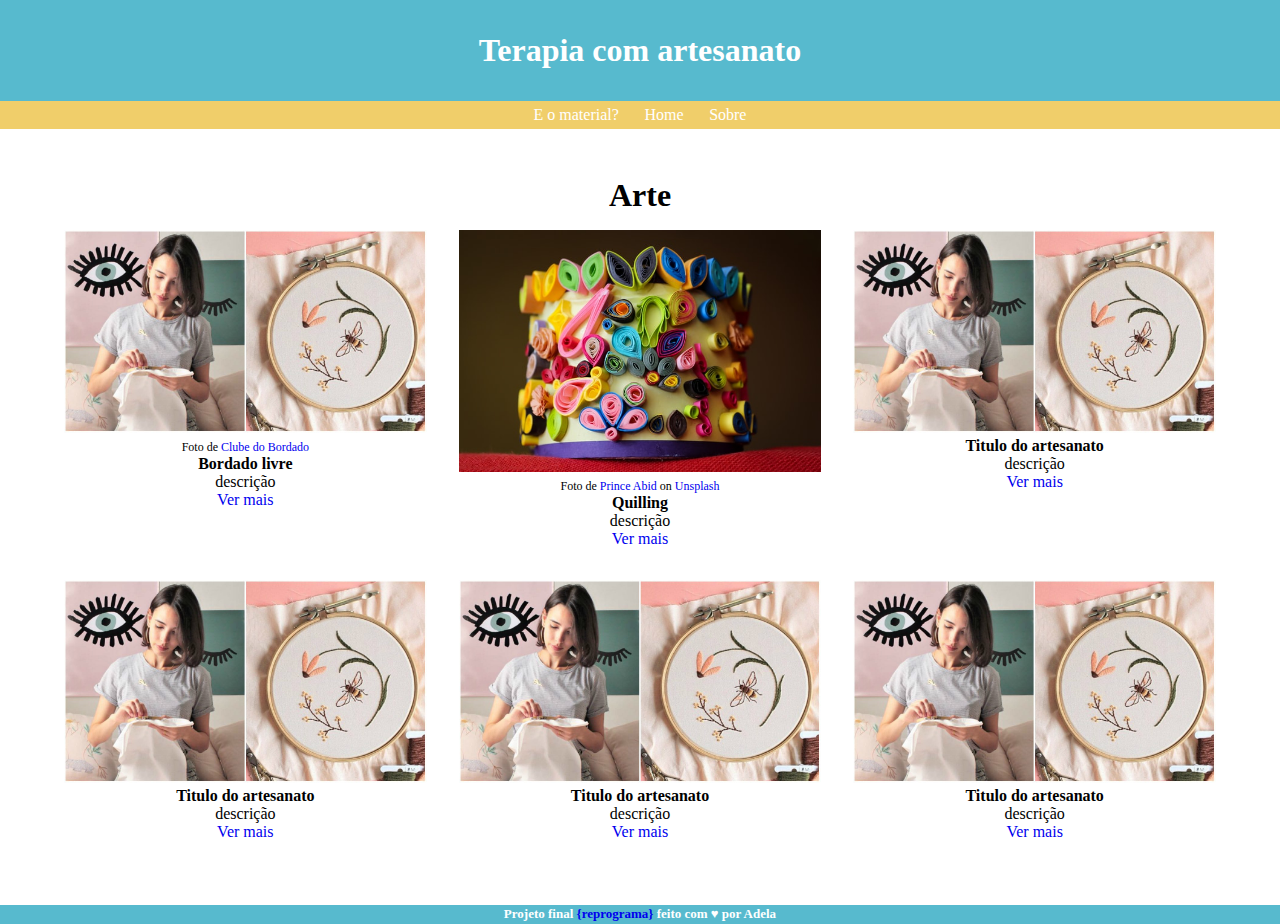
==== index.html @ 6efe12b2 "Nav teste" ====
<!DOCTYPE html>
<html lang="pt-br">
<head>
    <meta charset="UTF-8">
    <meta name="viewport" content="width=device-width, initial-scale=1.0">
    <link rel="stylesheet" type="text/css" href="estilotodos/allstyle.css"/>
    <link rel="stylesheet" type="text/css" href="style.css"/>
    <title>T.A</title>
</head>
<body>

    <header>
        <h1>Terapia com artesanato</h1>
    </header>
        
    <nav>
        <ul>
            <a href="material/material.html">E o material?</a>
        </ul>
        <ul>
            <a href="#">Home</a>
        </ul>
        <ul>
            <a href="sobre/sobre.html">Sobre</a>
        </ul>
    </nav>

    <section>
        <h1 class="title-section">Arte </h1>
        <article>
            <div class="div-container">
                <img src="imagens/clube-do-bordado.jpg" alt="imagem"/>
                    <span>Foto de <a href="https://oclubedobordado.com.br/">Clube do Bordado</a></span>
                <h4>Bordado livre</h4>
                <p>descrição</p>
                <a href="../bordado/bordado.html">Ver mais</a>
            </div>

            <div class="div-container">
                <img src="imagens/quilling.jpg" alt="imagem"/>
                    <span>Foto de <a href="https://unsplash.com/@princeabid708?utm_source=unsplash&amp;utm_medium=referral&amp;utm_content=creditCopyText">Prince Abid</a> on <a href="https://unsplash.com/@dels_1/likes?utm_source=unsplash&amp;utm_medium=referral&amp;utm_content=creditCopyText">Unsplash</a></span>
                <h4>Quilling</h4>
                <p>descrição</p>
                <a href="#">Ver mais</a>
            </div>
        
            <div class="div-container">
                <img src="imagens/clube-do-bordado.jpg" alt="imagem"/>
                <h4>Titulo do artesanato</h4>
                <p>descrição</p>
                <a href="#">Ver mais</a>
            </div>  
            <div class="div-container">
                <img src="imagens/clube-do-bordado.jpg" alt="imagem"/>
                <h4>Titulo do artesanato</h4>
                <p>descrição</p>
                <a href="#">Ver mais</a>
            </div>  
            <div class="div-container">
                <img src="imagens/clube-do-bordado.jpg" alt="imagem"/>
                <h4>Titulo do artesanato</h4>
                <p>descrição</p>
                <a href="#">Ver mais</a>
            </div>  
            <div class="div-container">
                <img src="imagens/clube-do-bordado.jpg" alt="imagem"/>
                <h4>Titulo do artesanato</h4>
                <p>descrição</p>
                <a href="#">Ver mais</a>
            </div>  
        </article>
    </section>

    <footer>
        <p>Projeto final <a href="https://reprograma.com.br/">{reprograma}</a> feito com &hearts; por Adela</p>
    </footer>

</body>
</html>
---- estilotodos/allstyle.css ----
/*  DESKTOP-FIRST */

/* CORES */
/* background-color: #83A603; VERDE*/
/* background-color: #57bace; AZUL */
/* background-color: #f0ce6a; AMARELO */

* {
    margin: 0;
    padding: 0;
    border: none;
    text-decoration: none;
}

header {
    color: #FFFFFF;
    background-color: #57bace;
    text-align: center;

    padding: 2rem;
}

nav {
    background-color: #f0ce6a;
    /* margin: 0 35%; */

    display: flex;
    justify-content: center;
}

nav ul {
    padding: 0.3rem 0.8rem;
}

nav ul:hover{
    font-weight: bold;
    transition: 1s;
    background-color: #c49b20;
}

nav ul a {
    color: #FFF;
}

footer {
    color: #FFF;
    background-color: #57bace;

    padding: 0.09rem 0;
    margin-bottom: 0;

    text-align: center;
    position: relative;
}

footer p{
    font-size: 13px;
    font-weight: bold;
}

@media screen and (max-width: 960px) {
    nav{
        display: none;
    }
}
---- style.css ----
section {
  margin: 3rem;
}

.title-section {
  text-align: center;
}

article {
  display: grid;
  grid-template-columns: auto auto auto;
}

.div-container {
  text-align: center;
  padding: 1rem;
  width: auto;
}

img {
  width: 100%;
}

span {
  font-size: 12px;
}

@media screen and (max-width: 960px) {
  article {
    display: grid;
    grid-template-columns: auto auto;
  }
}
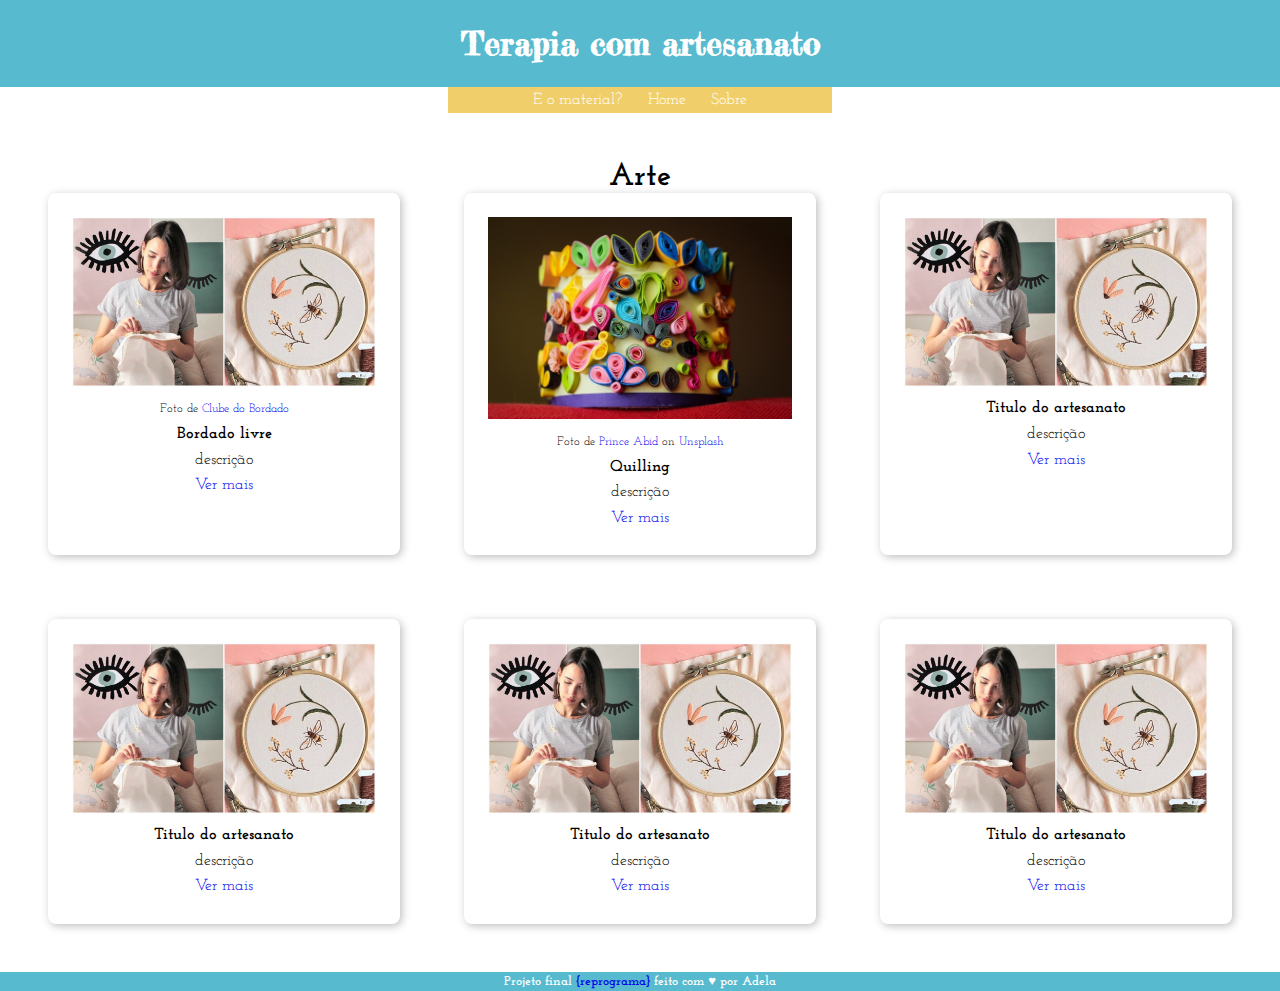
==== commit 8d09c8d9: "Home" ====
--- a/index.html
+++ b/index.html
@@ -3,6 +3,7 @@
 <head>
     <meta charset="UTF-8">
     <meta name="viewport" content="width=device-width, initial-scale=1.0">
+    <link href="https://fonts.googleapis.com/css2?family=Fredericka+the+Great&family=Josefin+Slab:wght@300;700&display=swap" rel="stylesheet"> 
     <link rel="stylesheet" type="text/css" href="estilotodos/allstyle.css"/>
     <link rel="stylesheet" type="text/css" href="style.css"/>
     <title>T.A</title>
@@ -23,12 +24,16 @@
         <ul>
             <a href="sobre/sobre.html">Sobre</a>
         </ul>
+
+        <div class="menu-hamburguer">
+            
+        </div>
     </nav>
 
     <section>
         <h1 class="title-section">Arte </h1>
         <article>
-            <div class="div-container">
+            <div class="div-container" onclick="redirecionar()">
                 <img src="imagens/clube-do-bordado.jpg" alt="imagem"/>
                     <span>Foto de <a href="https://oclubedobordado.com.br/">Clube do Bordado</a></span>
                 <h4>Bordado livre</h4>
@@ -50,6 +55,7 @@
                 <p>descrição</p>
                 <a href="#">Ver mais</a>
             </div>  
+            
             <div class="div-container">
                 <img src="imagens/clube-do-bordado.jpg" alt="imagem"/>
                 <h4>Titulo do artesanato</h4>
@@ -75,5 +81,6 @@
         <p>Projeto final <a href="https://reprograma.com.br/">{reprograma}</a> feito com &hearts; por Adela</p>
     </footer>
 
+    <script type="text/javascript" src="script/script.js"></script>
 </body>
 </html>--- a/estilotodos/allstyle.css
+++ b/estilotodos/allstyle.css
@@ -10,19 +10,23 @@
     padding: 0;
     border: none;
     text-decoration: none;
+    font-family: 'Josefin Slab', serif;
 }
 
 header {
     color: #FFFFFF;
     background-color: #57bace;
     text-align: center;
-
-    padding: 2rem;
+    
+    padding: 1.5rem;
+}
+header h1{
+    font-family: 'Fredericka the Great', cursive;
 }
 
 nav {
     background-color: #f0ce6a;
-    /* margin: 0 35%; */
+    margin: 0 35%;
 
     display: flex;
     justify-content: center;
@@ -33,7 +37,6 @@
 }
 
 nav ul:hover{
-    font-weight: bold;
     transition: 1s;
     background-color: #c49b20;
 }
@@ -58,8 +61,12 @@
     font-weight: bold;
 }
 
-@media screen and (max-width: 960px) {
+@media screen and (max-width: 768px) {
     nav{
         display: none;
     }
+
+    header h1{
+        text-align: start;
+    }
 }--- a/style.css
+++ b/style.css
@@ -9,20 +9,36 @@
 article {
   display: grid;
   grid-template-columns: auto auto auto;
+  grid-gap: 4rem;
 }
 
 .div-container {
+  cursor: pointer;
   text-align: center;
-  padding: 1rem;
-  width: auto;
+  line-height: 1.6rem;
+
+  padding: 1.5rem;
+  border-radius: 8px;
+  box-shadow: 2px 2px 8px #bebebe;
+  transition: .4s cubic-bezier(.25, .2, .25, 1);
+}
+
+.div-container span, h4, p {
+  cursor: default;
+}
+
+.div-container:hover {
+  box-shadow: 15px 15px 15px #afaeae;
 }
 
 img {
   width: 100%;
+  margin-bottom: 0;
 }
 
 span {
   font-size: 12px;
+  line-height: 0;
 }
 
 @media screen and (max-width: 960px) {
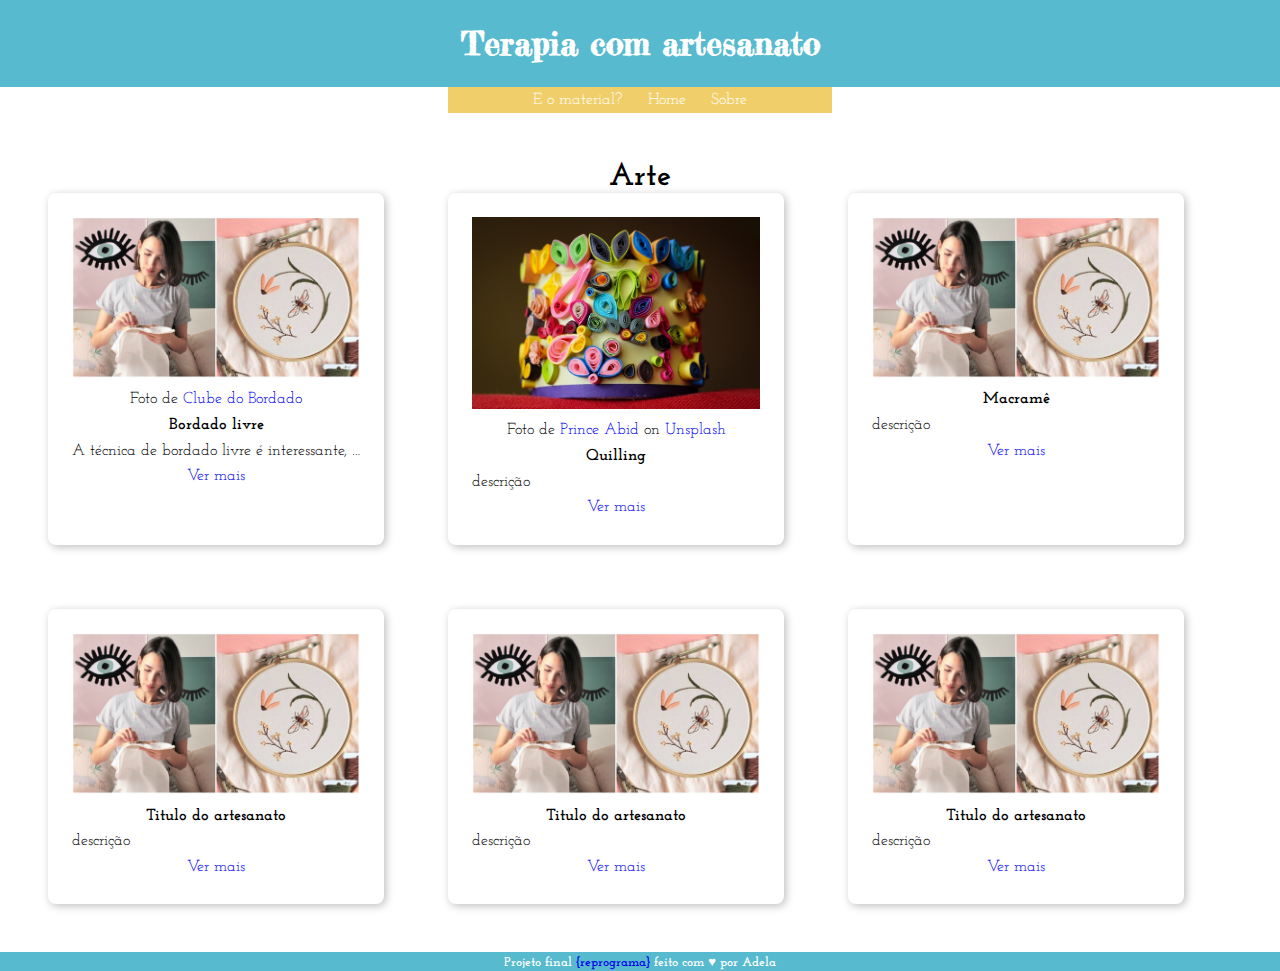
==== commit 8ad5ee95: "alinhamento dos cards" ====
--- a/index.html
+++ b/index.html
@@ -37,7 +37,7 @@
                 <img src="imagens/clube-do-bordado.jpg" alt="imagem"/>
                     <span>Foto de <a href="https://oclubedobordado.com.br/">Clube do Bordado</a></span>
                 <h4>Bordado livre</h4>
-                <p>descrição</p>
+                <p>A técnica de bordado livre é interessante, porque, como seu próprio nome diz, permite maior liberdade ao criar os pontos, uma vez que eles poderão ser maiores ou menores, de acordo com o seu gosto pessoal. Pontos clássicos, como o ponto cruz, podem ser utilizados no bordado livre, mas há pontos que funcionam bem no bordado livre (por exemplo, o ponto corrente e o nó francês).</p>
                 <a href="../bordado/bordado.html">Ver mais</a>
             </div>
 
@@ -51,7 +51,7 @@
         
             <div class="div-container">
                 <img src="imagens/clube-do-bordado.jpg" alt="imagem"/>
-                <h4>Titulo do artesanato</h4>
+                <h4>Macramê</h4>
                 <p>descrição</p>
                 <a href="#">Ver mais</a>
             </div>  
--- a/style.css
+++ b/style.css
@@ -8,7 +8,7 @@
 
 article {
   display: grid;
-  grid-template-columns: auto auto auto;
+  grid-template-columns: 21rem 21rem 21rem;
   grid-gap: 4rem;
 }
 
@@ -26,7 +26,14 @@
 .div-container span, h4, p {
   cursor: default;
 }
-
+.div-container p {
+  text-align: justify;
+  /* lines: 2; */
+  max-width: 50ch;
+  overflow: hidden;
+  text-overflow: ellipsis;
+  white-space: nowrap;
+}
 .div-container:hover {
   box-shadow: 15px 15px 15px #afaeae;
 }
@@ -37,13 +44,13 @@
 }
 
 span {
-  font-size: 12px;
+  /* font-size: 12px; */
   line-height: 0;
 }
 
 @media screen and (max-width: 960px) {
   article {
     display: grid;
-    grid-template-columns: auto auto;
+    grid-template-columns: 21rem 21rem;
   }
 }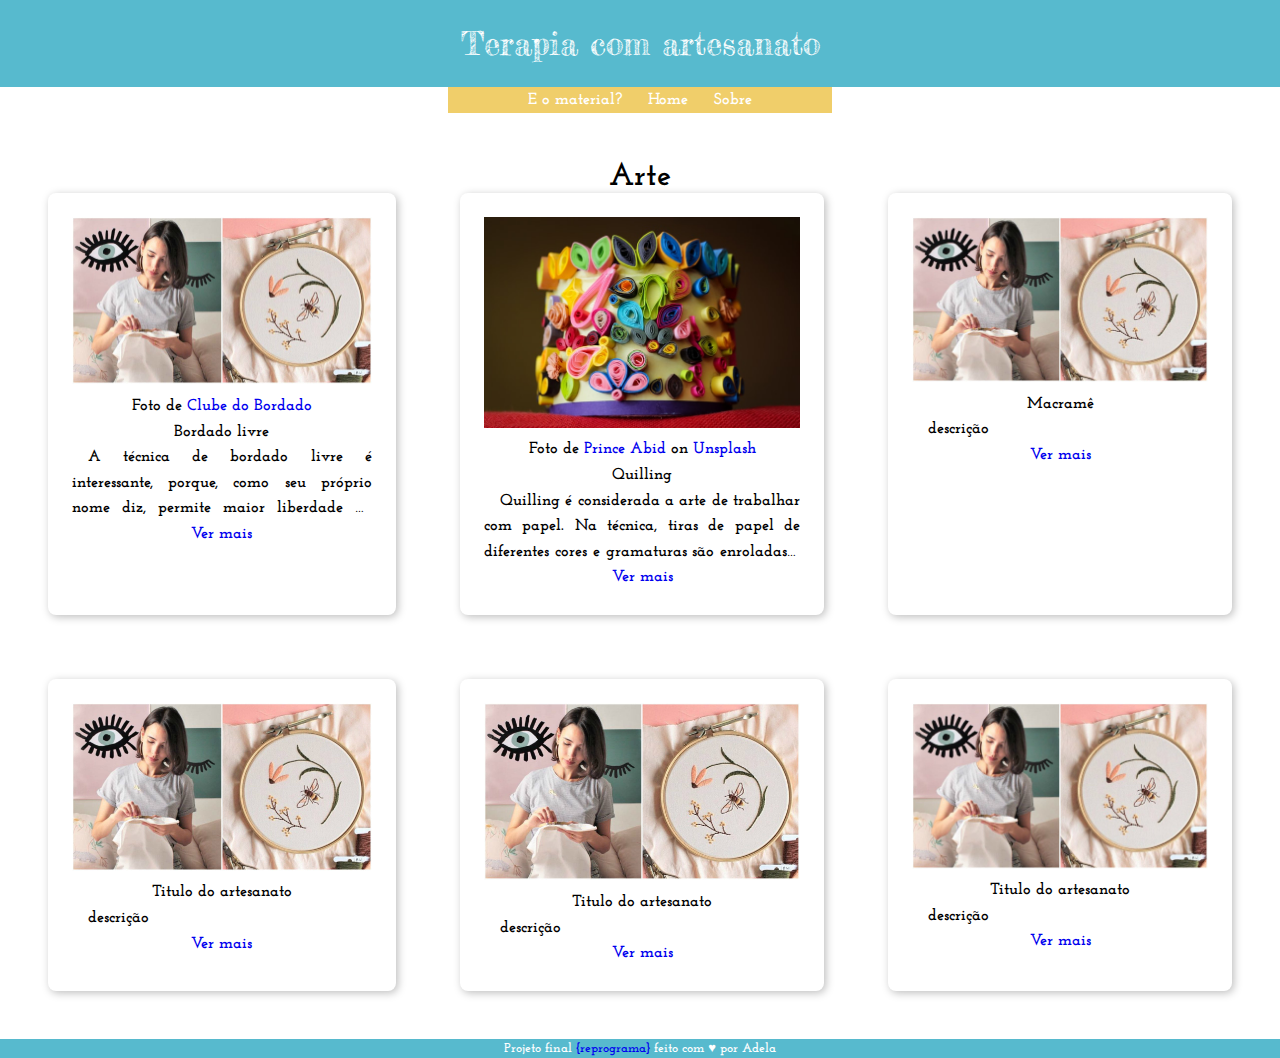
==== commit 7b71c34f: "Cards prontos" ====
--- a/index.html
+++ b/index.html
@@ -26,6 +26,7 @@
         </ul>
 
         <div class="menu-hamburguer">
+
             
         </div>
     </nav>
@@ -45,7 +46,7 @@
                 <img src="imagens/quilling.jpg" alt="imagem"/>
                     <span>Foto de <a href="https://unsplash.com/@princeabid708?utm_source=unsplash&amp;utm_medium=referral&amp;utm_content=creditCopyText">Prince Abid</a> on <a href="https://unsplash.com/@dels_1/likes?utm_source=unsplash&amp;utm_medium=referral&amp;utm_content=creditCopyText">Unsplash</a></span>
                 <h4>Quilling</h4>
-                <p>descrição</p>
+                <p>Quilling é considerada a arte de trabalhar com papel. Na técnica, tiras de papel de diferentes cores e gramaturas são enroladas e modeladas para formar ilustrações de grande complexidade.</p>
                 <a href="#">Ver mais</a>
             </div>
         
--- a/estilotodos/allstyle.css
+++ b/estilotodos/allstyle.css
@@ -11,16 +11,19 @@
     border: none;
     text-decoration: none;
     font-family: 'Josefin Slab', serif;
+    font-weight: bold;
 }
 
 header {
     color: #FFFFFF;
     background-color: #57bace;
     text-align: center;
-    
+
     padding: 1.5rem;
 }
-header h1{
+
+header h1 {
+    font-weight: lighter;
     font-family: 'Fredericka the Great', cursive;
 }
 
@@ -36,7 +39,7 @@
     padding: 0.3rem 0.8rem;
 }
 
-nav ul:hover{
+nav ul:hover {
     transition: 1s;
     background-color: #c49b20;
 }
@@ -56,17 +59,17 @@
     position: relative;
 }
 
-footer p{
+footer p {
     font-size: 13px;
     font-weight: bold;
 }
 
-@media screen and (max-width: 768px) {
-    nav{
+@media screen and (max-width: 668px) {
+    nav {
         display: none;
     }
 
-    header h1{
+    header h1 {
         text-align: start;
     }
 }--- a/style.css
+++ b/style.css
@@ -8,7 +8,7 @@
 
 article {
   display: grid;
-  grid-template-columns: 21rem 21rem 21rem;
+  grid-template-columns: auto auto auto;
   grid-gap: 4rem;
 }
 
@@ -16,41 +16,54 @@
   cursor: pointer;
   text-align: center;
   line-height: 1.6rem;
-
+  
   padding: 1.5rem;
   border-radius: 8px;
   box-shadow: 2px 2px 8px #bebebe;
   transition: .4s cubic-bezier(.25, .2, .25, 1);
 }
 
-.div-container span, h4, p {
+.div-container p {
+  text-align: justify;
+  text-indent: 1rem;
+  
+  /* esses abaixo funcionam juntos!! */
+  overflow: hidden;
+  display: -webkit-box;
+  -webkit-box-orient: vertical;
+  -webkit-line-clamp: 3;
+}
+
+.div-container
+span,
+h4,
+p {
   cursor: default;
 }
-.div-container p {
-  text-align: justify;
-  /* lines: 2; */
-  max-width: 50ch;
-  overflow: hidden;
-  text-overflow: ellipsis;
-  white-space: nowrap;
-}
+
 .div-container:hover {
   box-shadow: 15px 15px 15px #afaeae;
 }
 
 img {
   width: 100%;
-  margin-bottom: 0;
 }
 
 span {
-  /* font-size: 12px; */
   line-height: 0;
 }
 
 @media screen and (max-width: 960px) {
   article {
-    display: grid;
-    grid-template-columns: 21rem 21rem;
+    /* display: grid; */
+    grid-template-columns: auto auto;
   }
+}
+
+@media screen and (max-width: 668px) {
+  article {
+    /* display: grid; */
+    grid-template-columns: auto;
+  }
+
 }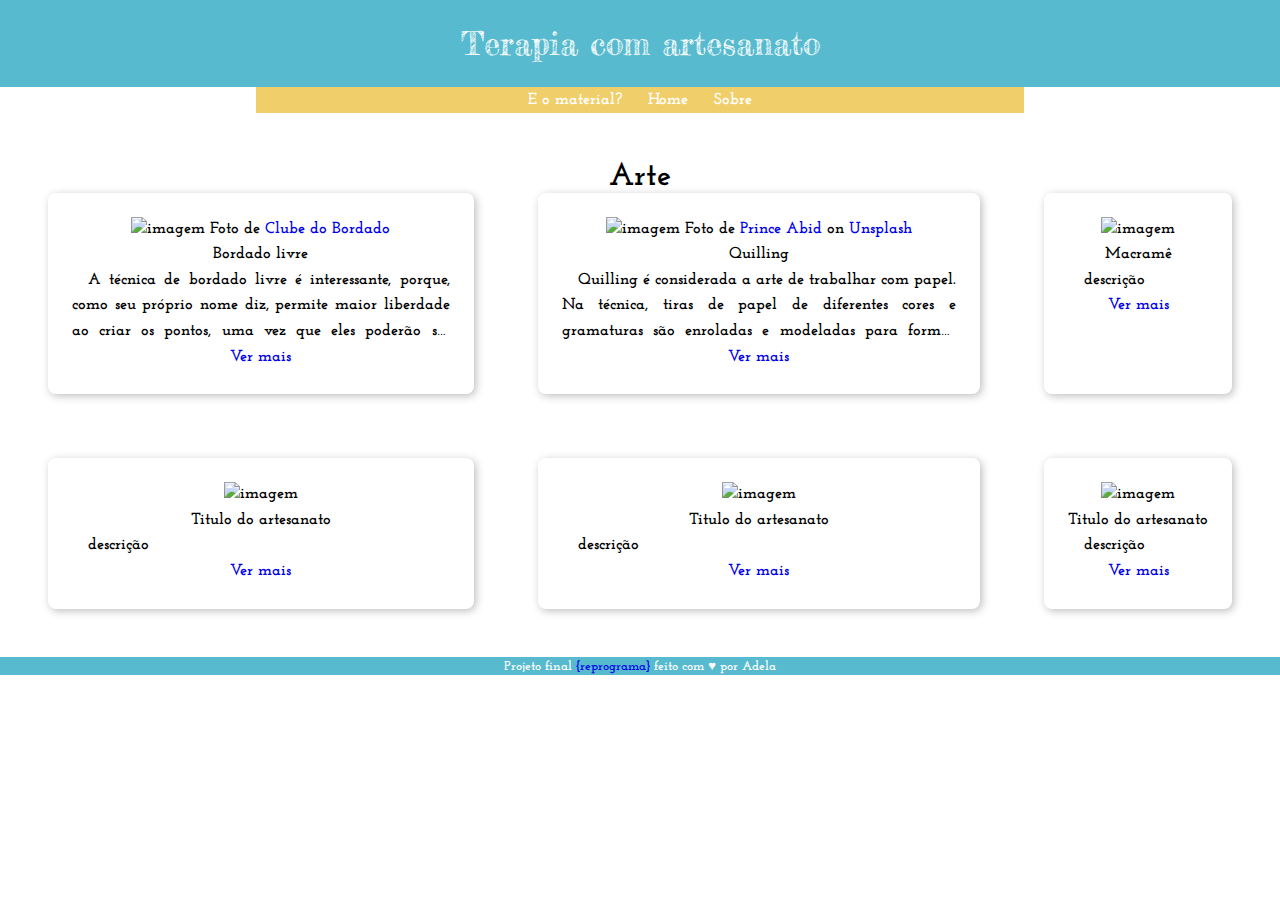
==== commit 1b7e1b1e: "Responsividaded" ====
--- a/index.html
+++ b/index.html
@@ -11,23 +11,24 @@
 <body>
 
     <header>
-        <h1>Terapia com artesanato</h1>
+            <h1>Terapia com artesanato</h1>
     </header>
         
     <nav>
         <ul>
-            <a href="material/material.html">E o material?</a>
+            <a href="/material/material.html">E o material?</a>
         </ul>
         <ul>
             <a href="#">Home</a>
         </ul>
         <ul>
-            <a href="sobre/sobre.html">Sobre</a>
+            <a href="/sobre/sobre.html">Sobre</a>
         </ul>
 
         <div class="menu-hamburguer">
-
-            
+            <span class="linha-menu"></span>
+            <span class="linha-menu"></span>
+            <span class="linha-menu"></span>
         </div>
     </nav>
 
--- a/estilotodos/allstyle.css
+++ b/estilotodos/allstyle.css
@@ -22,14 +22,14 @@
     padding: 1.5rem;
 }
 
-header h1 {
+header h1{
+    font-family: 'Fredericka the Great', cursive;
     font-weight: lighter;
-    font-family: 'Fredericka the Great', cursive;
 }
 
 nav {
     background-color: #f0ce6a;
-    margin: 0 35%;
+    margin: 0 20%;
 
     display: flex;
     justify-content: center;
--- a/style.css
+++ b/style.css
@@ -38,7 +38,7 @@
 span,
 h4,
 p {
-  cursor: default;
+  cursor: default; 
 }
 
 .div-container:hover {
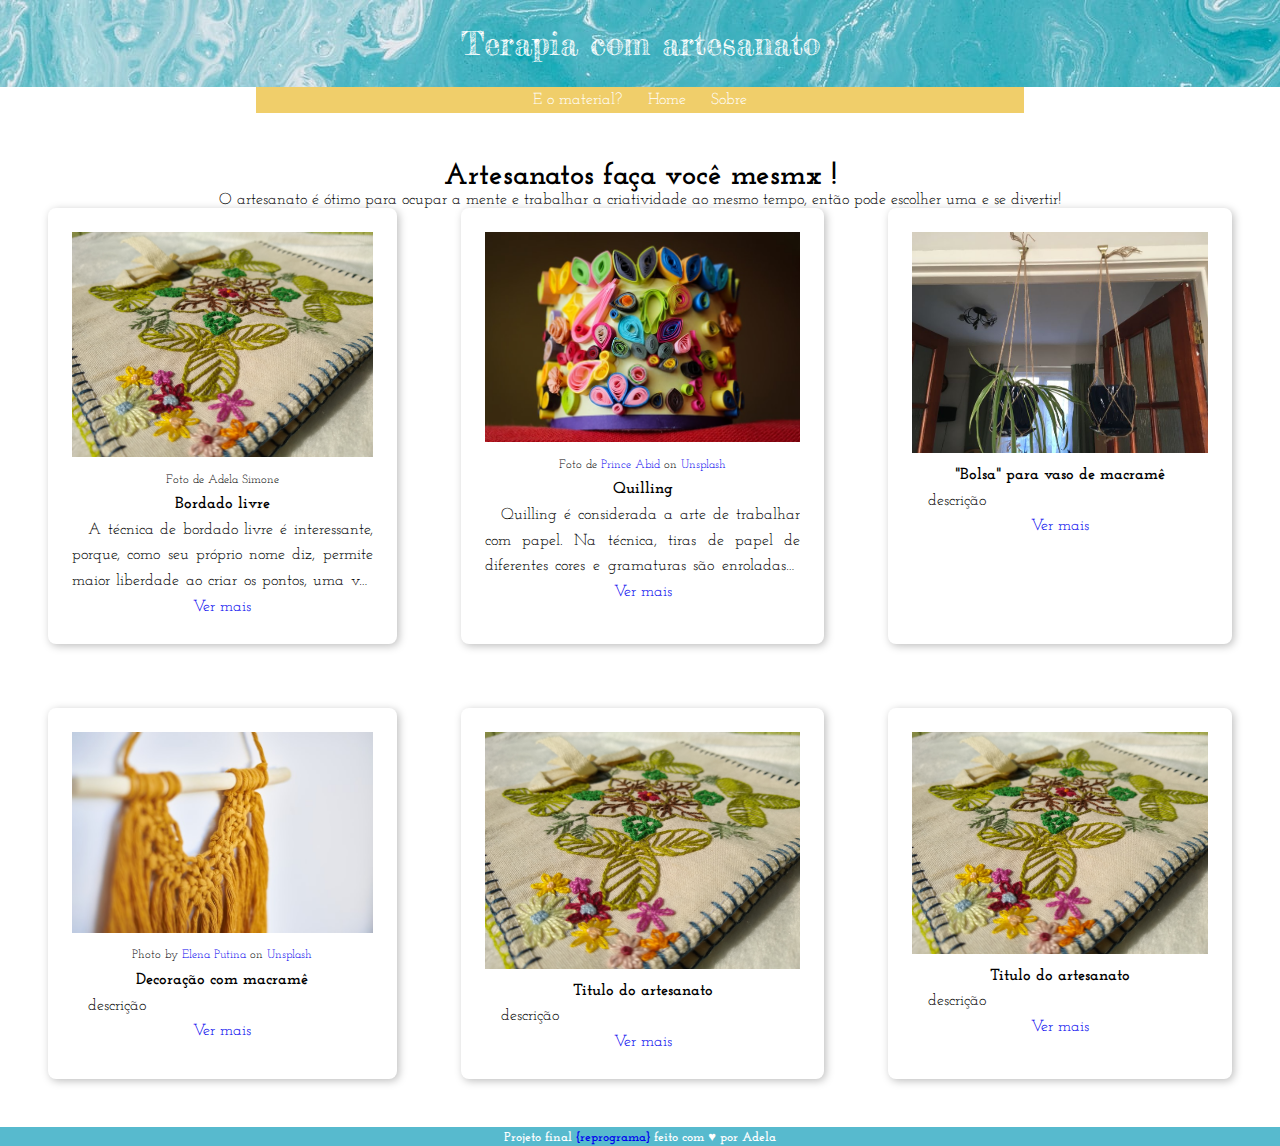
==== commit cb263a36: "Responsividade textos" ====
--- a/index.html
+++ b/index.html
@@ -33,45 +33,49 @@
     </nav>
 
     <section>
-        <h1 class="title-section">Arte </h1>
+        <div class="container-titulo">
+            <h1 class="title-section">Artesanatos faça você mesmx !</h1>
+            <p>O artesanato é ótimo para ocupar a mente e trabalhar a criatividade ao mesmo tempo, então pode escolher uma e se divertir!</p>
+        </div>
         <article>
-            <div class="div-container" onclick="redirecionar()">
-                <img src="imagens/clube-do-bordado.jpg" alt="imagem"/>
-                    <span>Foto de <a href="https://oclubedobordado.com.br/">Clube do Bordado</a></span>
-                <h4>Bordado livre</h4>
+            <div class="div-container" id="bordado" onclick="redirecionar()">
+                <img src="imagens/bordado-livro.jpg" alt="imagem"/>
+                    <span>Foto de Adela Simone</span>
+                <h4 style="font-weight: bold !important;">Bordado livre</h4>
                 <p>A técnica de bordado livre é interessante, porque, como seu próprio nome diz, permite maior liberdade ao criar os pontos, uma vez que eles poderão ser maiores ou menores, de acordo com o seu gosto pessoal. Pontos clássicos, como o ponto cruz, podem ser utilizados no bordado livre, mas há pontos que funcionam bem no bordado livre (por exemplo, o ponto corrente e o nó francês).</p>
-                <a href="../bordado/bordado.html">Ver mais</a>
+                <a href="bordado/bordado.html">Ver mais</a>
             </div>
 
-            <div class="div-container">
-                <img src="imagens/quilling.jpg" alt="imagem"/>
+            <div class="div-container"  onclick="redirecionar()">
+                <img src="imagens/quilling-uns.jpg" alt="imagem"/>
                     <span>Foto de <a href="https://unsplash.com/@princeabid708?utm_source=unsplash&amp;utm_medium=referral&amp;utm_content=creditCopyText">Prince Abid</a> on <a href="https://unsplash.com/@dels_1/likes?utm_source=unsplash&amp;utm_medium=referral&amp;utm_content=creditCopyText">Unsplash</a></span>
                 <h4>Quilling</h4>
                 <p>Quilling é considerada a arte de trabalhar com papel. Na técnica, tiras de papel de diferentes cores e gramaturas são enroladas e modeladas para formar ilustrações de grande complexidade.</p>
-                <a href="#">Ver mais</a>
+                <a href="quilling/quilling.html">Ver mais</a>
             </div>
         
             <div class="div-container">
-                <img src="imagens/clube-do-bordado.jpg" alt="imagem"/>
-                <h4>Macramê</h4>
+                <img src="imagens/macrame-vaso-suspenso.jpg" alt="imagem"/>
+                <h4>"Bolsa" para vaso de macramê</h4>
                 <p>descrição</p>
                 <a href="#">Ver mais</a>
             </div>  
             
             <div class="div-container">
-                <img src="imagens/clube-do-bordado.jpg" alt="imagem"/>
+                <img src="imagens/macrame-decor-uns.jpg" alt="imagem"/>
+                    <span>Photo by <a href="https://unsplash.com/@eputina?utm_source=unsplash&amp;utm_medium=referral&amp;utm_content=creditCopyText">Elena Putina</a> on <a href="https://unsplash.com/s/photos/macrame?utm_source=unsplash&amp;utm_medium=referral&amp;utm_content=creditCopyText">Unsplash</a></span>
+                <h4>Decoração com macramê</h4>
+                <p>descrição</p>
+                <a href="#">Ver mais</a>
+            </div>  
+            <div class="div-container">
+                <img src="imagens/bordado-livro.jpg" alt="imagem"/>
                 <h4>Titulo do artesanato</h4>
                 <p>descrição</p>
                 <a href="#">Ver mais</a>
             </div>  
             <div class="div-container">
-                <img src="imagens/clube-do-bordado.jpg" alt="imagem"/>
-                <h4>Titulo do artesanato</h4>
-                <p>descrição</p>
-                <a href="#">Ver mais</a>
-            </div>  
-            <div class="div-container">
-                <img src="imagens/clube-do-bordado.jpg" alt="imagem"/>
+                <img src="imagens/bordado-livro.jpg" alt="imagem"/>
                 <h4>Titulo do artesanato</h4>
                 <p>descrição</p>
                 <a href="#">Ver mais</a>
--- a/estilotodos/allstyle.css
+++ b/estilotodos/allstyle.css
@@ -11,20 +11,22 @@
     border: none;
     text-decoration: none;
     font-family: 'Josefin Slab', serif;
-    font-weight: bold;
+    /* font-weight: bold; */
 }
-
+p{
+    font-size: 16px;
+}
 header {
     color: #FFFFFF;
-    background-color: #57bace;
+    background-image: url(../imagens/background-uns.jpg);
     text-align: center;
 
     padding: 1.5rem;
 }
 
-header h1{
+header h1 {
+    font-weight: lighter;
     font-family: 'Fredericka the Great', cursive;
-    font-weight: lighter;
 }
 
 nav {
@@ -46,6 +48,15 @@
 
 nav ul a {
     color: #FFF;
+}
+
+section {
+    margin: 3rem;
+}
+
+section h1{
+    font-size: 30px;
+    font-weight: bold;
 }
 
 footer {
--- a/style.css
+++ b/style.css
@@ -1,8 +1,8 @@
-section {
-  margin: 3rem;
+.title-section {
+  text-align: center;
 }
 
-.title-section {
+.container-titulo{
   text-align: center;
 }
 
@@ -51,6 +51,7 @@
 
 span {
   line-height: 0;
+  font-size: 12px;
 }
 
 @media screen and (max-width: 960px) {
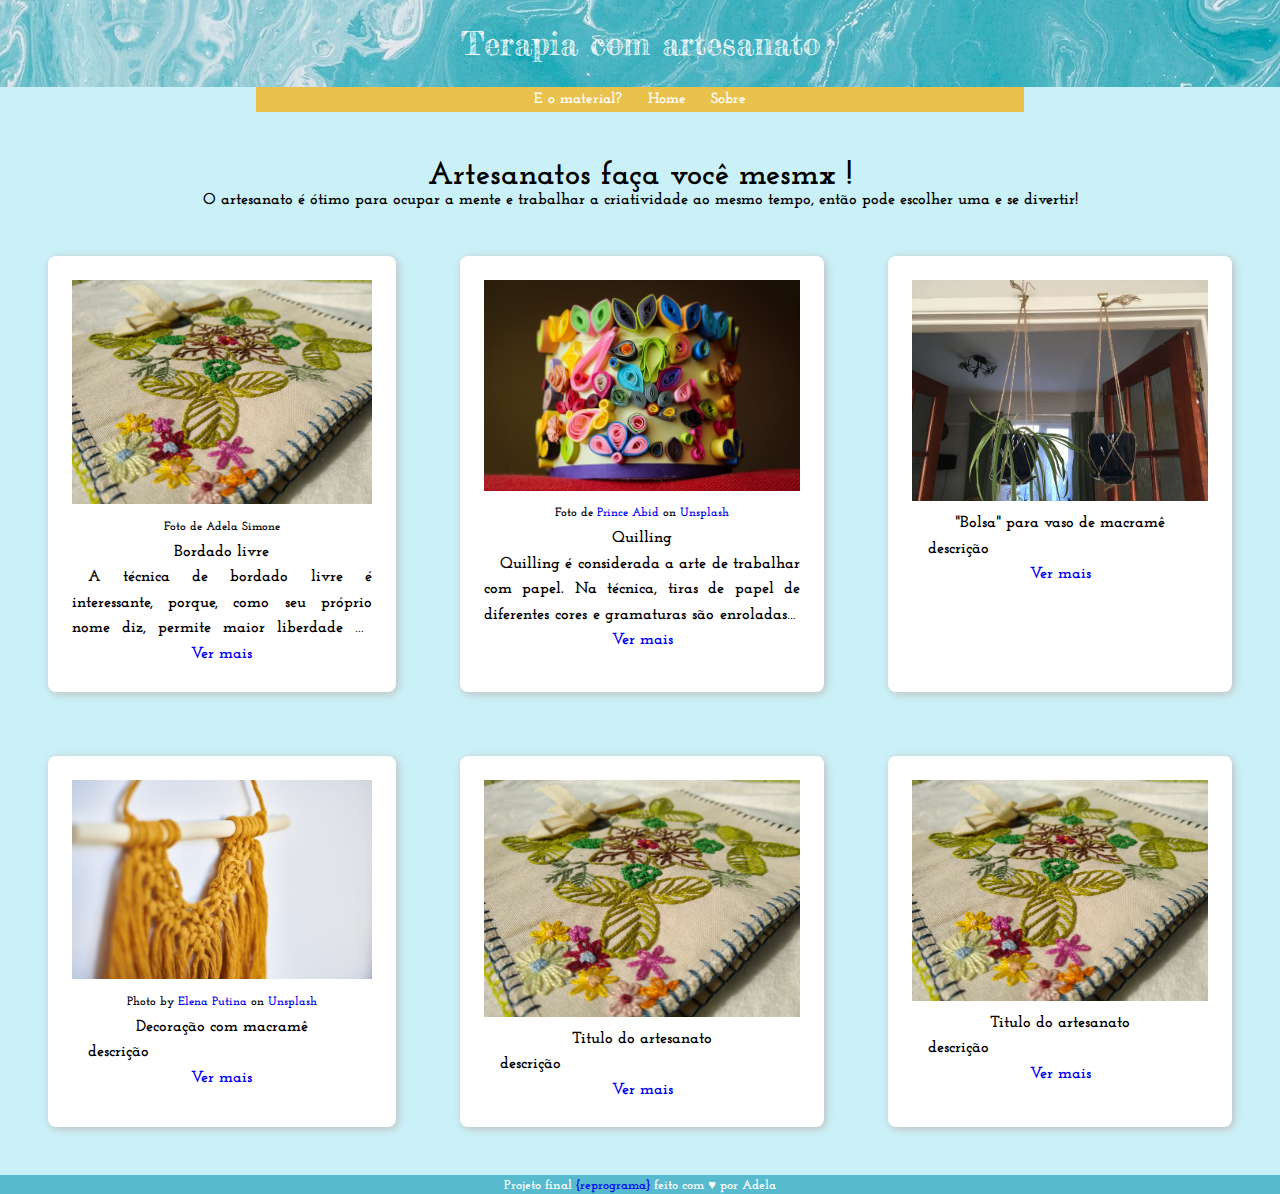
==== commit f6112cd9: "Final teste" ====
--- a/index.html
+++ b/index.html
@@ -6,12 +6,18 @@
     <link href="https://fonts.googleapis.com/css2?family=Fredericka+the+Great&family=Josefin+Slab:wght@300;700&display=swap" rel="stylesheet"> 
     <link rel="stylesheet" type="text/css" href="estilotodos/allstyle.css"/>
     <link rel="stylesheet" type="text/css" href="style.css"/>
+    <link rel="stylesheet" href="https://cdnjs.cloudflare.com/ajax/libs/font-awesome/4.7.0/css/font-awesome.min.css">
     <title>T.A</title>
 </head>
 <body>
 
     <header>
             <h1>Terapia com artesanato</h1>
+            <!-- <div class="menu-hamburguer" onclick="menuRsp()">
+                <span class="linha-menu"></span>
+                <span class="linha-menu"></span>
+                <span class="linha-menu"></span>
+            </div> -->
     </header>
         
     <nav>
@@ -24,12 +30,6 @@
         <ul>
             <a href="/sobre/sobre.html">Sobre</a>
         </ul>
-
-        <div class="menu-hamburguer">
-            <span class="linha-menu"></span>
-            <span class="linha-menu"></span>
-            <span class="linha-menu"></span>
-        </div>
     </nav>
 
     <section>
--- a/estilotodos/allstyle.css
+++ b/estilotodos/allstyle.css
@@ -1,9 +1,11 @@
 /*  DESKTOP-FIRST */
 
-/* CORES */
+/* CORES Base*/
 /* background-color: #83A603; VERDE*/
 /* background-color: #57bace; AZUL */
 /* background-color: #f0ce6a; AMARELO */
+/* #FFF */
+/* #000 */
 
 * {
     margin: 0;
@@ -11,13 +13,16 @@
     border: none;
     text-decoration: none;
     font-family: 'Josefin Slab', serif;
-    /* font-weight: bold; */
+    font-weight: bold;
+}
+body {
+    background-color: #cbf1f8;
 }
 p{
     font-size: 16px;
 }
 header {
-    color: #FFFFFF;
+    color: #FFF;
     background-image: url(../imagens/background-uns.jpg);
     text-align: center;
 
@@ -30,8 +35,9 @@
 }
 
 nav {
-    background-color: #f0ce6a;
+    background-color: #e9c24d;
     margin: 0 20%;
+    font-size: 15px;
 
     display: flex;
     justify-content: center;
@@ -39,6 +45,7 @@
 
 nav ul {
     padding: 0.3rem 0.8rem;
+    align-items: center;
 }
 
 nav ul:hover {
@@ -50,12 +57,24 @@
     color: #FFF;
 }
 
+/* .menu-hamburguer{
+    display: ;
+}
+
+.linha-menu {
+    border: solid  #23616d;
+    border-radius: 5px;
+    border-width: 2px;
+    margin: .3rem;
+} */
+
 section {
     margin: 3rem;
 }
 
-section h1{
-    font-size: 30px;
+.container-titulo {
+    margin: 3rem auto;
+    text-align: center;
     font-weight: bold;
 }
 
@@ -77,10 +96,13 @@
 
 @media screen and (max-width: 668px) {
     nav {
-        display: none;
+        /* display: none; */
     }
 
-    header h1 {
-        text-align: start;
-    }
+    
+
+    /* header > h1{
+        display: flex;
+        justify-content: flex-start;
+    } */
 }--- a/style.css
+++ b/style.css
@@ -1,8 +1,4 @@
 .title-section {
-  text-align: center;
-}
-
-.container-titulo{
   text-align: center;
 }
 
@@ -13,10 +9,11 @@
 }
 
 .div-container {
+  background-color: #FFF;
   cursor: pointer;
   text-align: center;
   line-height: 1.6rem;
-  
+
   padding: 1.5rem;
   border-radius: 8px;
   box-shadow: 2px 2px 8px #bebebe;
@@ -26,7 +23,7 @@
 .div-container p {
   text-align: justify;
   text-indent: 1rem;
-  
+
   /* esses abaixo funcionam juntos!! */
   overflow: hidden;
   display: -webkit-box;
@@ -34,11 +31,10 @@
   -webkit-line-clamp: 3;
 }
 
-.div-container
-span,
+.div-container span,
 h4,
 p {
-  cursor: default; 
+  cursor: default;
 }
 
 .div-container:hover {
@@ -56,15 +52,12 @@
 
 @media screen and (max-width: 960px) {
   article {
-    /* display: grid; */
     grid-template-columns: auto auto;
   }
 }
 
 @media screen and (max-width: 668px) {
   article {
-    /* display: grid; */
     grid-template-columns: auto;
   }
-
 }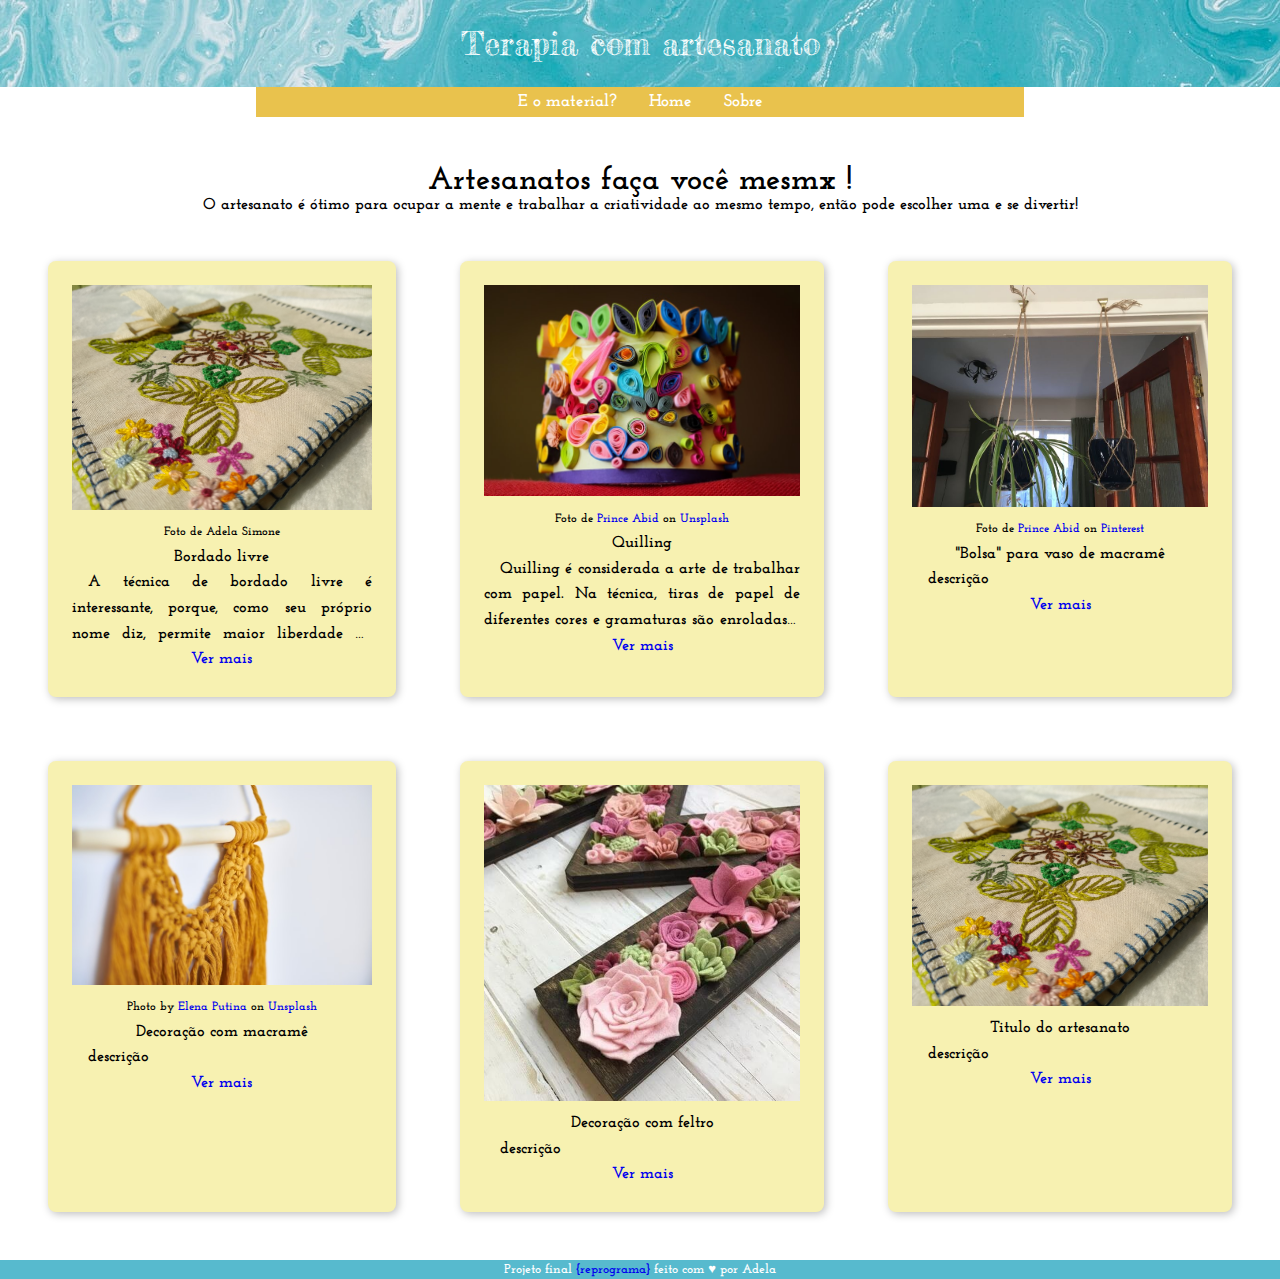
==== commit 1f1db4bf: "Apresentação" ====
--- a/index.html
+++ b/index.html
@@ -1,25 +1,26 @@
 <!DOCTYPE html>
 <html lang="pt-br">
+
 <head>
     <meta charset="UTF-8">
     <meta name="viewport" content="width=device-width, initial-scale=1.0">
-    <link href="https://fonts.googleapis.com/css2?family=Fredericka+the+Great&family=Josefin+Slab:wght@300;700&display=swap" rel="stylesheet"> 
-    <link rel="stylesheet" type="text/css" href="estilotodos/allstyle.css"/>
-    <link rel="stylesheet" type="text/css" href="style.css"/>
-    <link rel="stylesheet" href="https://cdnjs.cloudflare.com/ajax/libs/font-awesome/4.7.0/css/font-awesome.min.css">
+    <link href="https://fonts.googleapis.com/css2?family=Fredericka+the+Great&family=Josefin+Slab:wght@300;700&display=swap" rel="stylesheet">
+    <link rel="stylesheet" type="text/css" href="estilotodos/allstyle.css" />
+    <link rel="stylesheet" type="text/css" href="style.css" />
     <title>T.A</title>
 </head>
+
 <body>
 
     <header>
-            <h1>Terapia com artesanato</h1>
-            <!-- <div class="menu-hamburguer" onclick="menuRsp()">
+        <h1>Terapia com artesanato</h1>
+        <!-- <div class="menu-hamburguer" onclick="menuRsp()">
                 <span class="linha-menu"></span>
                 <span class="linha-menu"></span>
                 <span class="linha-menu"></span>
             </div> -->
     </header>
-        
+
     <nav>
         <ul>
             <a href="/material/material.html">E o material?</a>
@@ -34,52 +35,65 @@
 
     <section>
         <div class="container-titulo">
-            <h1 class="title-section">Artesanatos faça você mesmx !</h1>
-            <p>O artesanato é ótimo para ocupar a mente e trabalhar a criatividade ao mesmo tempo, então pode escolher uma e se divertir!</p>
+            <h1>Artesanatos faça você mesmx !</h1>
+            <p>O artesanato é ótimo para ocupar a mente e trabalhar a criatividade ao mesmo tempo, então pode escolher
+                uma e se divertir!</p>
         </div>
         <article>
-            <div class="div-container" id="bordado" onclick="redirecionar()">
-                <img src="imagens/bordado-livro.jpg" alt="imagem"/>
-                    <span>Foto de Adela Simone</span>
-                <h4 style="font-weight: bold !important;">Bordado livre</h4>
-                <p>A técnica de bordado livre é interessante, porque, como seu próprio nome diz, permite maior liberdade ao criar os pontos, uma vez que eles poderão ser maiores ou menores, de acordo com o seu gosto pessoal. Pontos clássicos, como o ponto cruz, podem ser utilizados no bordado livre, mas há pontos que funcionam bem no bordado livre (por exemplo, o ponto corrente e o nó francês).</p>
+            <div class="div-container" onclick="redirecionarBor()">
+                <img src="imagens/bordado-livro.jpg" alt="imagem" />
+                <span>Foto de Adela Simone</span>
+                <h4>Bordado livre</h4>
+                <p>A técnica de bordado livre é interessante, porque, como seu próprio nome diz, permite maior liberdade
+                    ao criar os pontos, uma vez que eles poderão ser maiores ou menores, de acordo com o seu gosto
+                    pessoal. Pontos clássicos, como o ponto cruz, podem ser utilizados no bordado livre, mas há pontos
+                    que funcionam bem no bordado livre (por exemplo, o ponto corrente e o nó francês).</p>
                 <a href="bordado/bordado.html">Ver mais</a>
             </div>
 
-            <div class="div-container"  onclick="redirecionar()">
-                <img src="imagens/quilling-uns.jpg" alt="imagem"/>
-                    <span>Foto de <a href="https://unsplash.com/@princeabid708?utm_source=unsplash&amp;utm_medium=referral&amp;utm_content=creditCopyText">Prince Abid</a> on <a href="https://unsplash.com/@dels_1/likes?utm_source=unsplash&amp;utm_medium=referral&amp;utm_content=creditCopyText">Unsplash</a></span>
+            <div class="div-container" onclick="redirecionarQui()">
+                <img src="imagens/quilling-uns.jpg" alt="imagem" />
+                <span>Foto de <a
+                        href="https://unsplash.com/@princeabid708?utm_source=unsplash&amp;utm_medium=referral&amp;utm_content=creditCopyText">Prince
+                        Abid</a> on <a
+                        href="https://unsplash.com/@dels_1/likes?utm_source=unsplash&amp;utm_medium=referral&amp;utm_content=creditCopyText">Unsplash</a></span>
                 <h4>Quilling</h4>
-                <p>Quilling é considerada a arte de trabalhar com papel. Na técnica, tiras de papel de diferentes cores e gramaturas são enroladas e modeladas para formar ilustrações de grande complexidade.</p>
+                <p>Quilling é considerada a arte de trabalhar com papel. Na técnica, tiras de papel de diferentes cores
+                    e gramaturas são enroladas e modeladas para formar ilustrações de grande complexidade.</p>
                 <a href="quilling/quilling.html">Ver mais</a>
             </div>
-        
+
             <div class="div-container">
-                <img src="imagens/macrame-vaso-suspenso.jpg" alt="imagem"/>
+                <img src="imagens/macrame-vaso-suspenso.jpg" alt="imagem" />
+                <span>Foto de <a href="https://br.pinterest.com/ijacqueline47/boards/">Prince Abid</a> on <a
+                        href="https://br.pinterest.com/">Pinterest</a></span>
                 <h4>"Bolsa" para vaso de macramê</h4>
                 <p>descrição</p>
                 <a href="#">Ver mais</a>
-            </div>  
-            
+            </div>
+
             <div class="div-container">
-                <img src="imagens/macrame-decor-uns.jpg" alt="imagem"/>
-                    <span>Photo by <a href="https://unsplash.com/@eputina?utm_source=unsplash&amp;utm_medium=referral&amp;utm_content=creditCopyText">Elena Putina</a> on <a href="https://unsplash.com/s/photos/macrame?utm_source=unsplash&amp;utm_medium=referral&amp;utm_content=creditCopyText">Unsplash</a></span>
+                <img src="imagens/macrame-decor-uns.jpg" alt="imagem" />
+                <span>Photo by <a
+                        href="https://unsplash.com/@eputina?utm_source=unsplash&amp;utm_medium=referral&amp;utm_content=creditCopyText">Elena
+                        Putina</a> on <a
+                        href="https://unsplash.com/s/photos/macrame?utm_source=unsplash&amp;utm_medium=referral&amp;utm_content=creditCopyText">Unsplash</a></span>
                 <h4>Decoração com macramê</h4>
                 <p>descrição</p>
                 <a href="#">Ver mais</a>
-            </div>  
+            </div>
             <div class="div-container">
-                <img src="imagens/bordado-livro.jpg" alt="imagem"/>
+                <img src="imagens/feltro-exemplo.jpg" alt="imagem" />
+                <h4>Decoração com feltro</h4>
+                <p>descrição</p>
+                <a href="#">Ver mais</a>
+            </div>
+            <div class="div-container">
+                <img src="imagens/bordado-livro.jpg" alt="imagem" />
                 <h4>Titulo do artesanato</h4>
                 <p>descrição</p>
                 <a href="#">Ver mais</a>
-            </div>  
-            <div class="div-container">
-                <img src="imagens/bordado-livro.jpg" alt="imagem"/>
-                <h4>Titulo do artesanato</h4>
-                <p>descrição</p>
-                <a href="#">Ver mais</a>
-            </div>  
+            </div>
         </article>
     </section>
 
@@ -89,4 +103,5 @@
 
     <script type="text/javascript" src="script/script.js"></script>
 </body>
+
 </html>--- a/estilotodos/allstyle.css
+++ b/estilotodos/allstyle.css
@@ -12,15 +12,18 @@
     padding: 0;
     border: none;
     text-decoration: none;
+    font-weight: bold;
     font-family: 'Josefin Slab', serif;
-    font-weight: bold;
 }
+
 body {
-    background-color: #cbf1f8;
+    background-color: #FFF;
 }
-p{
+
+p {
     font-size: 16px;
 }
+
 header {
     color: #FFF;
     background-image: url(../imagens/background-uns.jpg);
@@ -37,15 +40,13 @@
 nav {
     background-color: #e9c24d;
     margin: 0 20%;
-    font-size: 15px;
-
+    font-size: 17px;
     display: flex;
     justify-content: center;
 }
 
 nav ul {
-    padding: 0.3rem 0.8rem;
-    align-items: center;
+    padding: .4rem 1rem;
 }
 
 nav ul:hover {
@@ -57,17 +58,6 @@
     color: #FFF;
 }
 
-/* .menu-hamburguer{
-    display: ;
-}
-
-.linha-menu {
-    border: solid  #23616d;
-    border-radius: 5px;
-    border-width: 2px;
-    margin: .3rem;
-} */
-
 section {
     margin: 3rem;
 }
@@ -75,7 +65,6 @@
 .container-titulo {
     margin: 3rem auto;
     text-align: center;
-    font-weight: bold;
 }
 
 footer {
@@ -91,18 +80,12 @@
 
 footer p {
     font-size: 13px;
-    font-weight: bold;
 }
 
-@media screen and (max-width: 668px) {
+@media screen and (max-width: 660px) {
     nav {
-        /* display: none; */
+        margin: 0;
+        width: 100%;
+        font-size: 15px;
     }
-
-    
-
-    /* header > h1{
-        display: flex;
-        justify-content: flex-start;
-    } */
 }--- a/style.css
+++ b/style.css
@@ -1,7 +1,3 @@
-.title-section {
-  text-align: center;
-}
-
 article {
   display: grid;
   grid-template-columns: auto auto auto;
@@ -9,7 +5,7 @@
 }
 
 .div-container {
-  background-color: #FFF;
+  background-color: #f7f1b1;
   cursor: pointer;
   text-align: center;
   line-height: 1.6rem;
@@ -18,6 +14,21 @@
   border-radius: 8px;
   box-shadow: 2px 2px 8px #bebebe;
   transition: .4s cubic-bezier(.25, .2, .25, 1);
+}
+
+.div-container:hover {
+  box-shadow: 15px 15px 15px #98b4b9;
+}
+
+
+img {
+  width: 100%;
+}
+
+.div-container span,
+h4,
+p {
+  cursor: default;
 }
 
 .div-container p {
@@ -29,20 +40,6 @@
   display: -webkit-box;
   -webkit-box-orient: vertical;
   -webkit-line-clamp: 3;
-}
-
-.div-container span,
-h4,
-p {
-  cursor: default;
-}
-
-.div-container:hover {
-  box-shadow: 15px 15px 15px #afaeae;
-}
-
-img {
-  width: 100%;
 }
 
 span {
